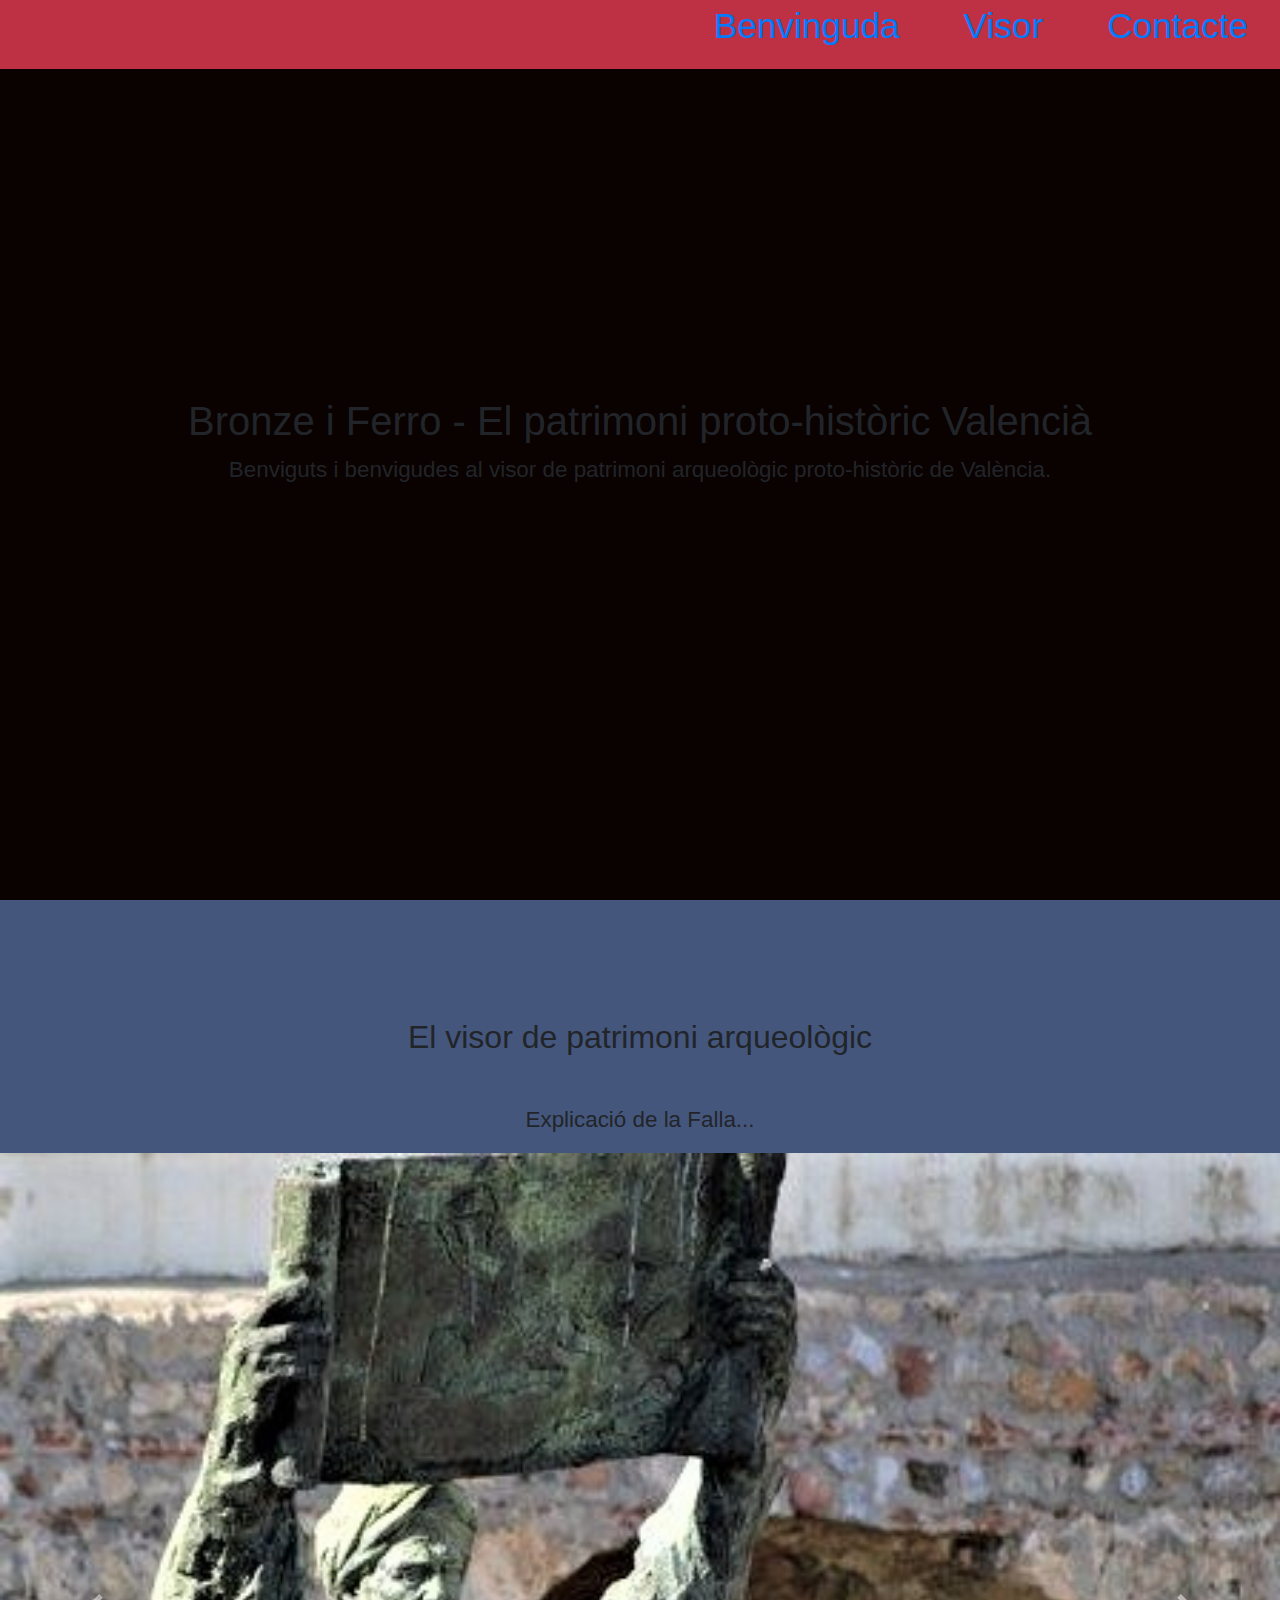
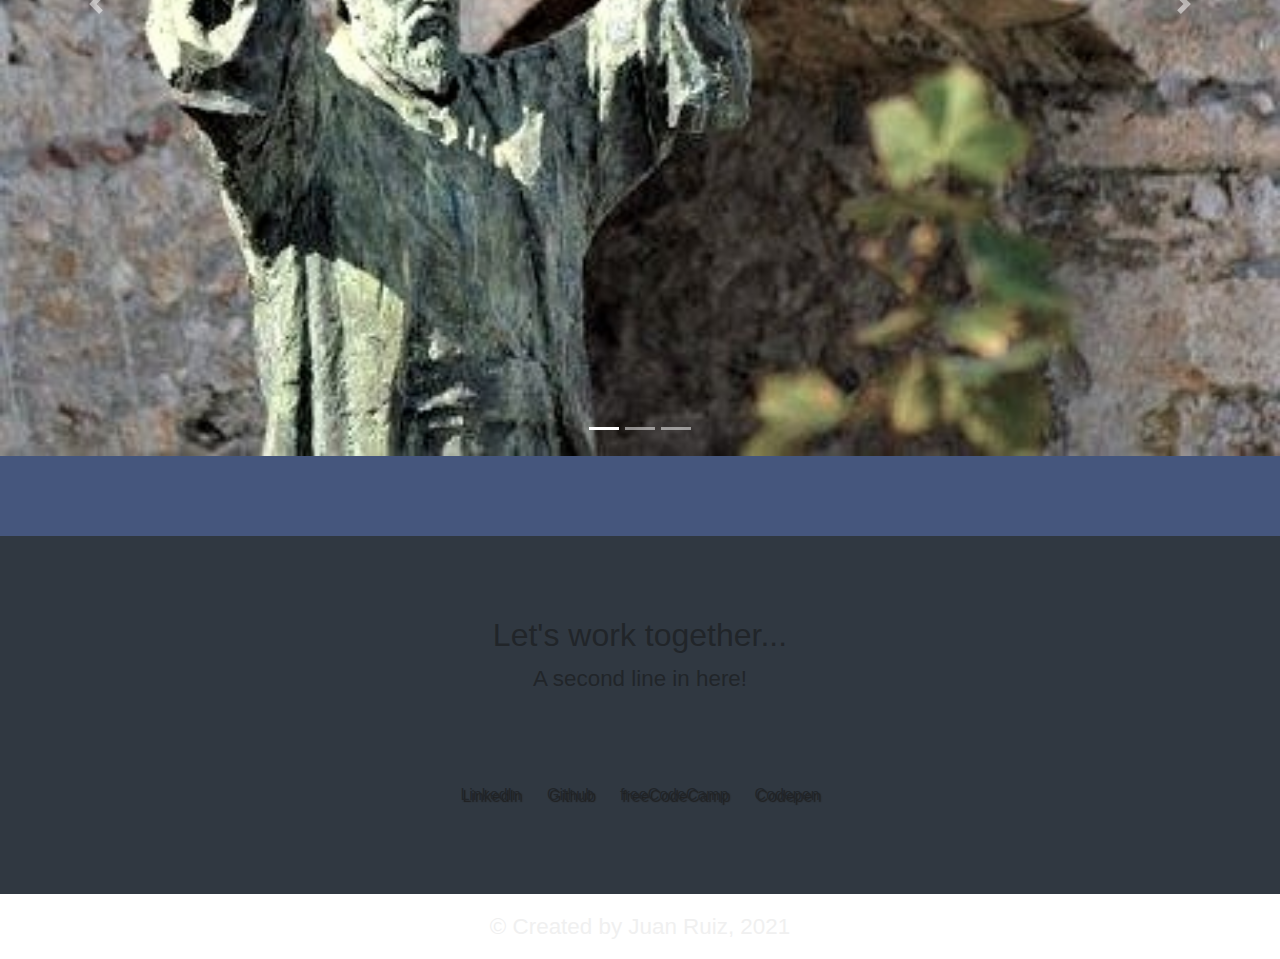
==== index.html @ 3df9a868 "Landing page 1st draft" ====
<!DOCTYPE html>
<html lang="en">

<head>
  <title>Patrimoni Valencià</title>
  <meta charset="UTF-8">
  <meta name="viewport" content="width=device-width, initial-scale=1">

  <link href="css/style.css" type="text/css" rel="stylesheet">
  <link href="https://fonts.googleapis.com/css?family=Open+Sans" rel="stylesheet" type="text/css">
  <link rel="stylesheet" href="https://cdn.jsdelivr.net/npm/bootstrap@4.6.1/dist/css/bootstrap.min.css">
  <script src="https://cdn.jsdelivr.net/npm/jquery@3.5.1/dist/jquery.slim.min.js"></script>
  <script src="https://cdn.jsdelivr.net/npm/popper.js@1.16.1/dist/umd/popper.min.js"></script>
  <script src="https://cdn.jsdelivr.net/npm/bootstrap@4.6.1/dist/js/bootstrap.bundle.min.js"></script>
  <script src="js/carousel.js"></script>
</head>

<body translate="no">
  <!-- 1ST THE NAV -->
  <nav id="navbar" class="nav">
    <ul class="nav-list">
      <li>
        <a href="#welcome-section">Benvinguda</a>
      </li>
      <li>
        <a href="#project">Visor</a>
      </li>
      <li>
        <a href="#contact">Contacte</a>
      </li>
    </ul>
  </nav>
  <!-- NAVBAR END -->

  <!-- 2nd - THE WELCOME SECTION -->
  <section id="welcome-section" class="welcome-section">
    <h1>Bronze i Ferro - El patrimoni proto-històric Valencià</h1>
    <p>Benviguts i benvigudes al visor de patrimoni arqueològic proto-històric de València.</p>
  </section>
  <!-- END WELCOME SECTION -->

  <!-- 2rd - THE PROJECTS' SECTION -->
  <section id="project" class="projects-section">
    <h2 class="projects-section-header">El visor de patrimoni arqueològic</h2>
    <p>Explicació de la Falla...</p>
    <div id="myCarousel" class="carousel slide">

        <!-- Indicators -->
        <ul class="carousel-indicators">
          <li class="item1 active"></li>
          <li class="item2"></li>
          <li class="item3"></li>
        </ul>

        <div class="carousel-inner">
            <div class="carousel-item active">
                <img src="img/al-idrisi_lite.jpg" alt="Edeta, Capital dels Edetans" width="1100" height="500">
            </div>
            <div class="carousel-item">
                <img src="img/leaflet-fountains.png" alt="leaflet" width="1100" height="500">
            </div>
            <div class="carousel-item">
                <img src="img/mapbox-cadastre_3D.png" alt="mapbox" width="1100" height="500">
            </div>
         </div>
            
            <!-- Left and right controls -->
            <a class="carousel-control-prev" href="#myCarousel">
            <span class="carousel-control-prev-icon"></span>
            </a>
            <a class="carousel-control-next" href="#myCarousel">
            <span class="carousel-control-next-icon"></span>
            </a>
        
    </div>
    <!--
    <a href="https://codepen.io/FreeCodeCamp/" class="btn btn-show-all" target="_blank">Show all<i
        class="fas fa-chevron-right"></i></a> 
      -->
  </section>

  <!-- 4TH - CONTACT SECTION-->
  <section id="contact" class="contact-section">
    <div class="contact-section-header">
      <h2>Let's work together...</h2>
      <p>A second line in here!</p>
    </div>
    <div class="contact-links">
      <a class="btn contact-details" href="https://www.linkedin.com/in/jruizgarcia-gis-webdeveloper" target="_blank"><i
          class="fab"></i>LinkedIn</a>
      <a class="btn contact-details" href="https://github.com/juanrugar" target="_blank">Github</a>
      <a class="btn contact-details" href="https://www.freecodecamp.org/janruygar" target="_blank">freeCodeCamp</a>
      <!-- <a class="btn contact-details" href="https://jonirgar.medium.com/" target="_blank">Medium</a> -->
      <a class="btn contact-details" href="https://codepen.io/janruygar74/" target="_blank">Codepen</a>
    </div>
  </section>
  <!-- 5th - footer -->
  <footer>
    <p></p>
    <p>&copy; Created by Juan Ruiz, 2021</p>
  </footer>
</body>

</html>
---- css/style.css ----
:root{
    --main-white: #f0f0f0;
    --main-red: #be3144;
    --main-blue: #45567d;
    --main-gray: #303841;
}

body{
    font-family: 'Poppins', sans-serif;
    background-color: var(--main-gray);
    font-weight: 400;
    line-height: 1.4;
    color: var(--main-white);
}

#navbar.nav {
    display: flex;
    justify-content: flex-end;
    position: fixed;
    top: 0;
    left: 0;
    width: 100%;
    background: var(--main-red);
    /*box-shadow: 0 2px 0 rgba(0,0,0,0.4);*/
    z-index:10;
}
ul {
    list-style: none;
}
.nav-list {
    display:flex;
    /*margin-right: 2em;*/
}

.nav.list a:hover {
    background: var(--main-blue);
}
.nav-list a {
    font-size: 2.2rem;
    padding: 2rem;
}
*, ::before, ::after {
    box-sizing: inherit;
}
a {
    text-decoration: none;
    color: var(--main-white);
}
.welcome-section {
    display: flex;
    flex-direction: column;
    justify-content: center;
    align-items: center;
   
    width: 100%;
    height:100vh;
    background-color: rgb(10, 1, 1);
}

h1 {
    font-size: 2rem;
}

h1, h2 {
    font-family: 'Raleway', sans-serif;
    font-weight: 700;
    text-align: center;
}

p {
    font-size: 1.4em;
    text-align: center;
}
.projects-section {
    padding: 5em 0 5em 0;
    text-align: center;
    background: var(--main-blue);
    width: 100%;
}
.projects-section-header {
    padding: 1.2em;
}

.carousel-inner img {
    width: 100%;
    height: 100%;
  }
/*.projects-grid {
    display: grid;
    grid-template-columns: repeat(auto-fit, minmax(320px, 1fr));
    grid-gap: 4rem;
    width: 100%;
    max-width: 1280px;
    margin: 0 auto;
    margin-bottom: 6rem;
}   */

.project {
    background: var(--main-gray);
    box-shadow: 1px 1px 2px rgb(0,0,0,0.5);
    border-radius: 2px;
}
.project-image {
    height: calc(100% -6.8rem);
    width: 100%;
    object-fit: cover;
}

img {
    display:block;
}
.project-title {
    font-size: 2rem;
    padding: 2rem 0.5rem;
}
.contact-section {
    display: flex;
    flex-direction: column;
    justify-content: center;
    align-items: center;
    text-align: center;
    width: 100%;
    height:80hv;
    padding: 5em 0 5em 0;
    background: var(--main-gray);
}
.contact-links {
    display:flex;
    justify-content: center;
    width:100%;
    max-width: 980px;
    margin-top: 4rem;
    flex-wrap: wrap;
}
.btn{
    display: inline-block;
    padding: 1rem 2rem;
    border-radius: 2px;
}
.contact-details {
    font-size: 2.4rem;
    text-shadow: 2px 2px 1px #1f1f1f;
}

footer {
    display: flex;
    justify-content: center;
    color: var(--main-white);
}
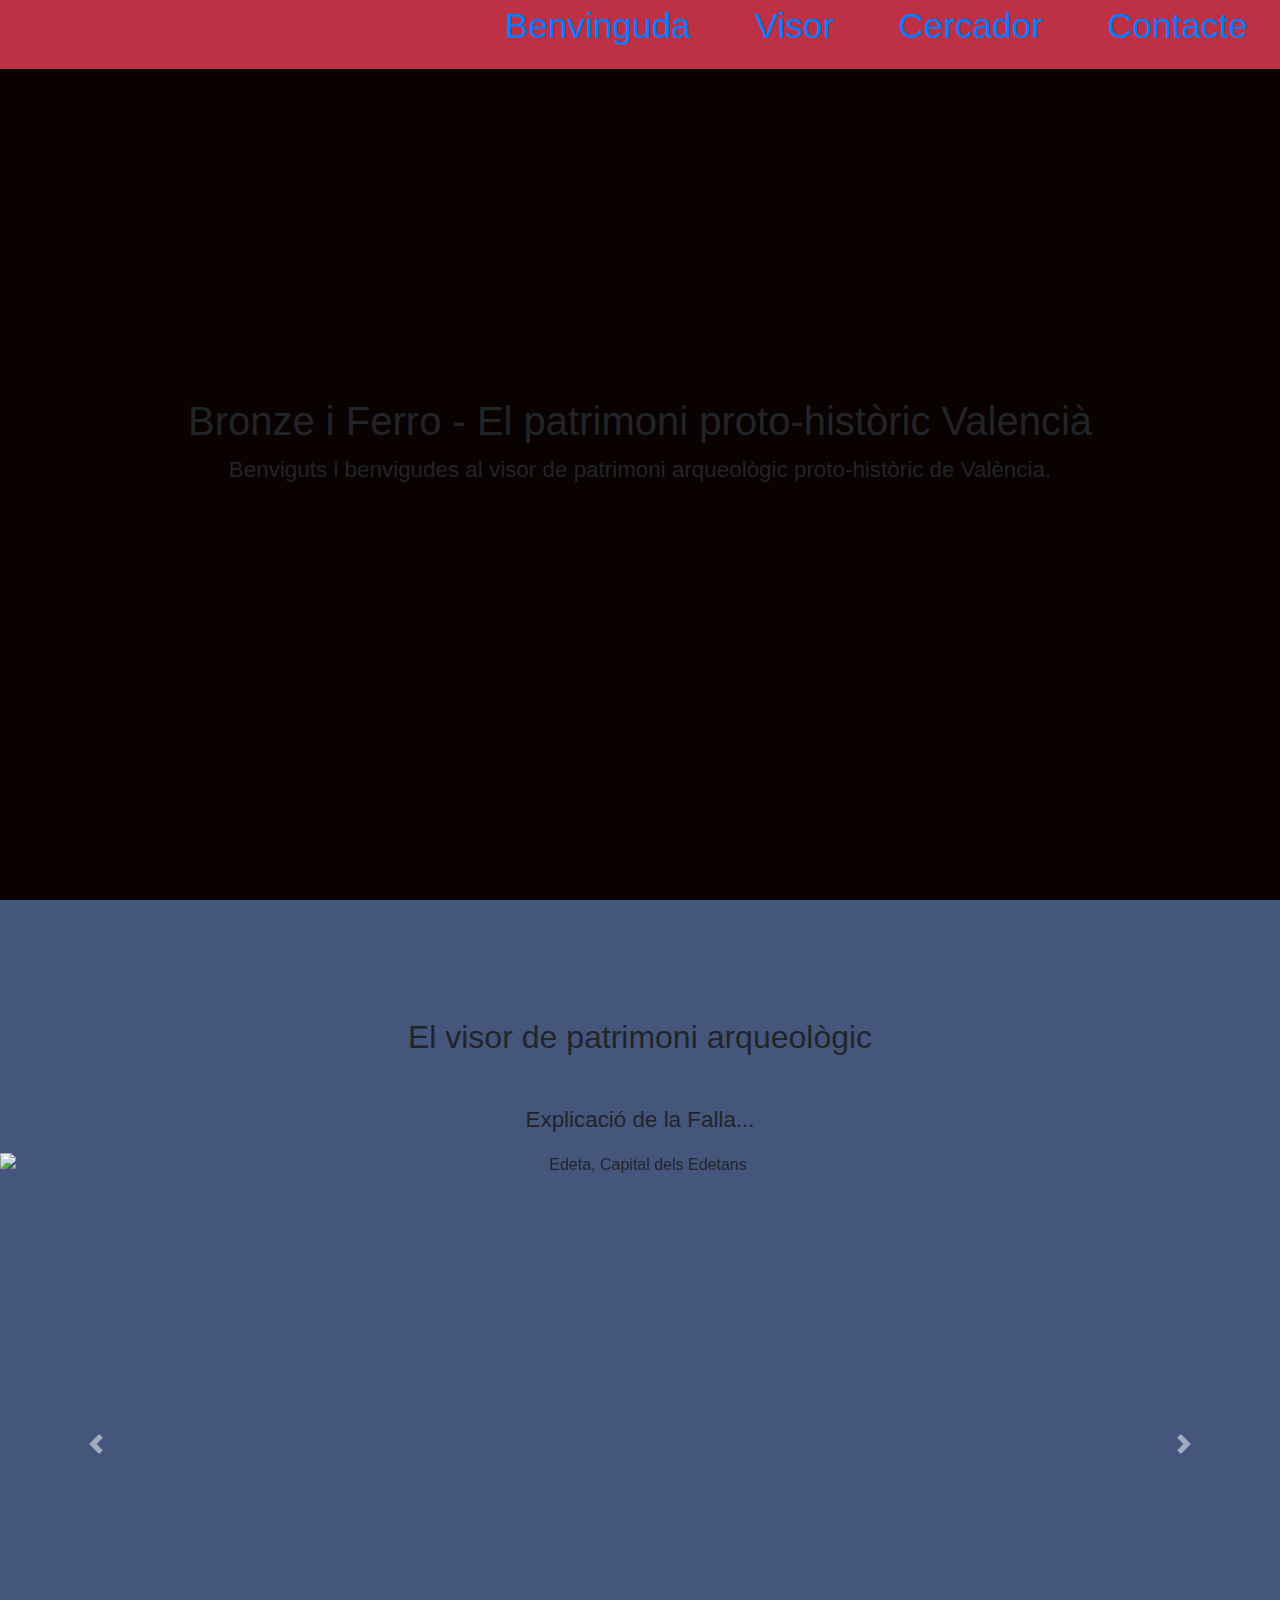
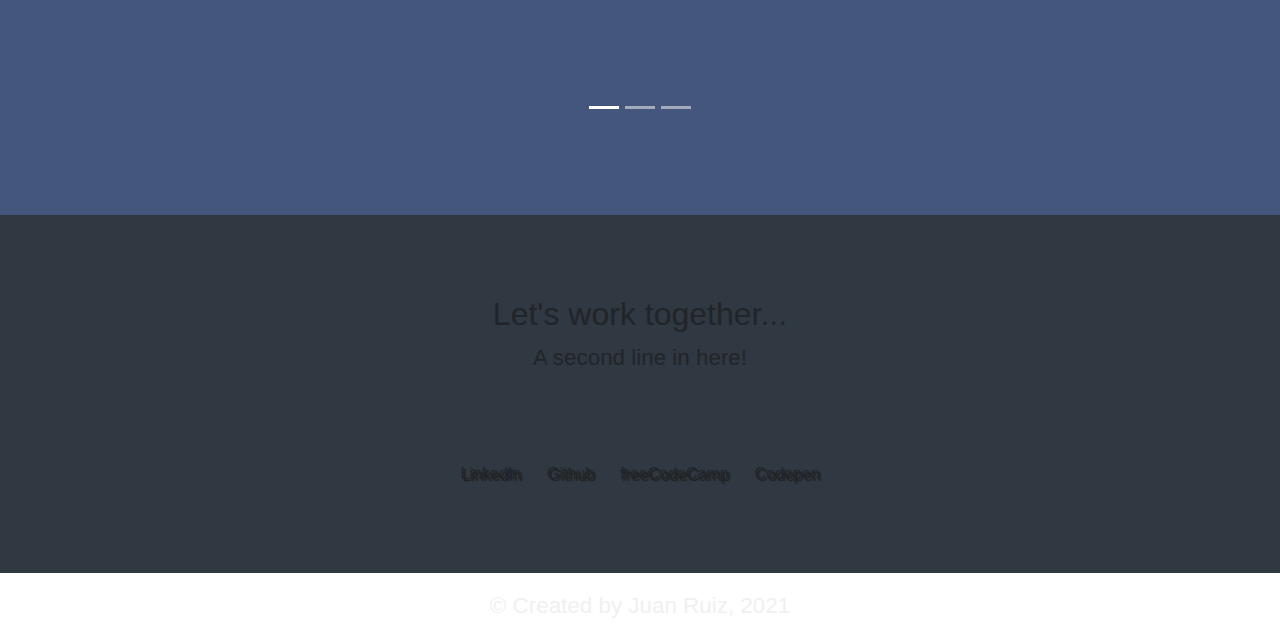
==== commit 29a1c350: "No carousel" ====
--- a/index.html
+++ b/index.html
@@ -24,6 +24,9 @@
       </li>
       <li>
         <a href="#project">Visor</a>
+      </li>
+      <li>
+        <a href="#search">Cercador</a>
       </li>
       <li>
         <a href="#contact">Contacte</a>
@@ -79,6 +82,10 @@
       -->
   </section>
 
+  <section id="search" class="search-section">
+    
+  </section>
+
   <!-- 4TH - CONTACT SECTION-->
   <section id="contact" class="contact-section">
     <div class="contact-section-header">
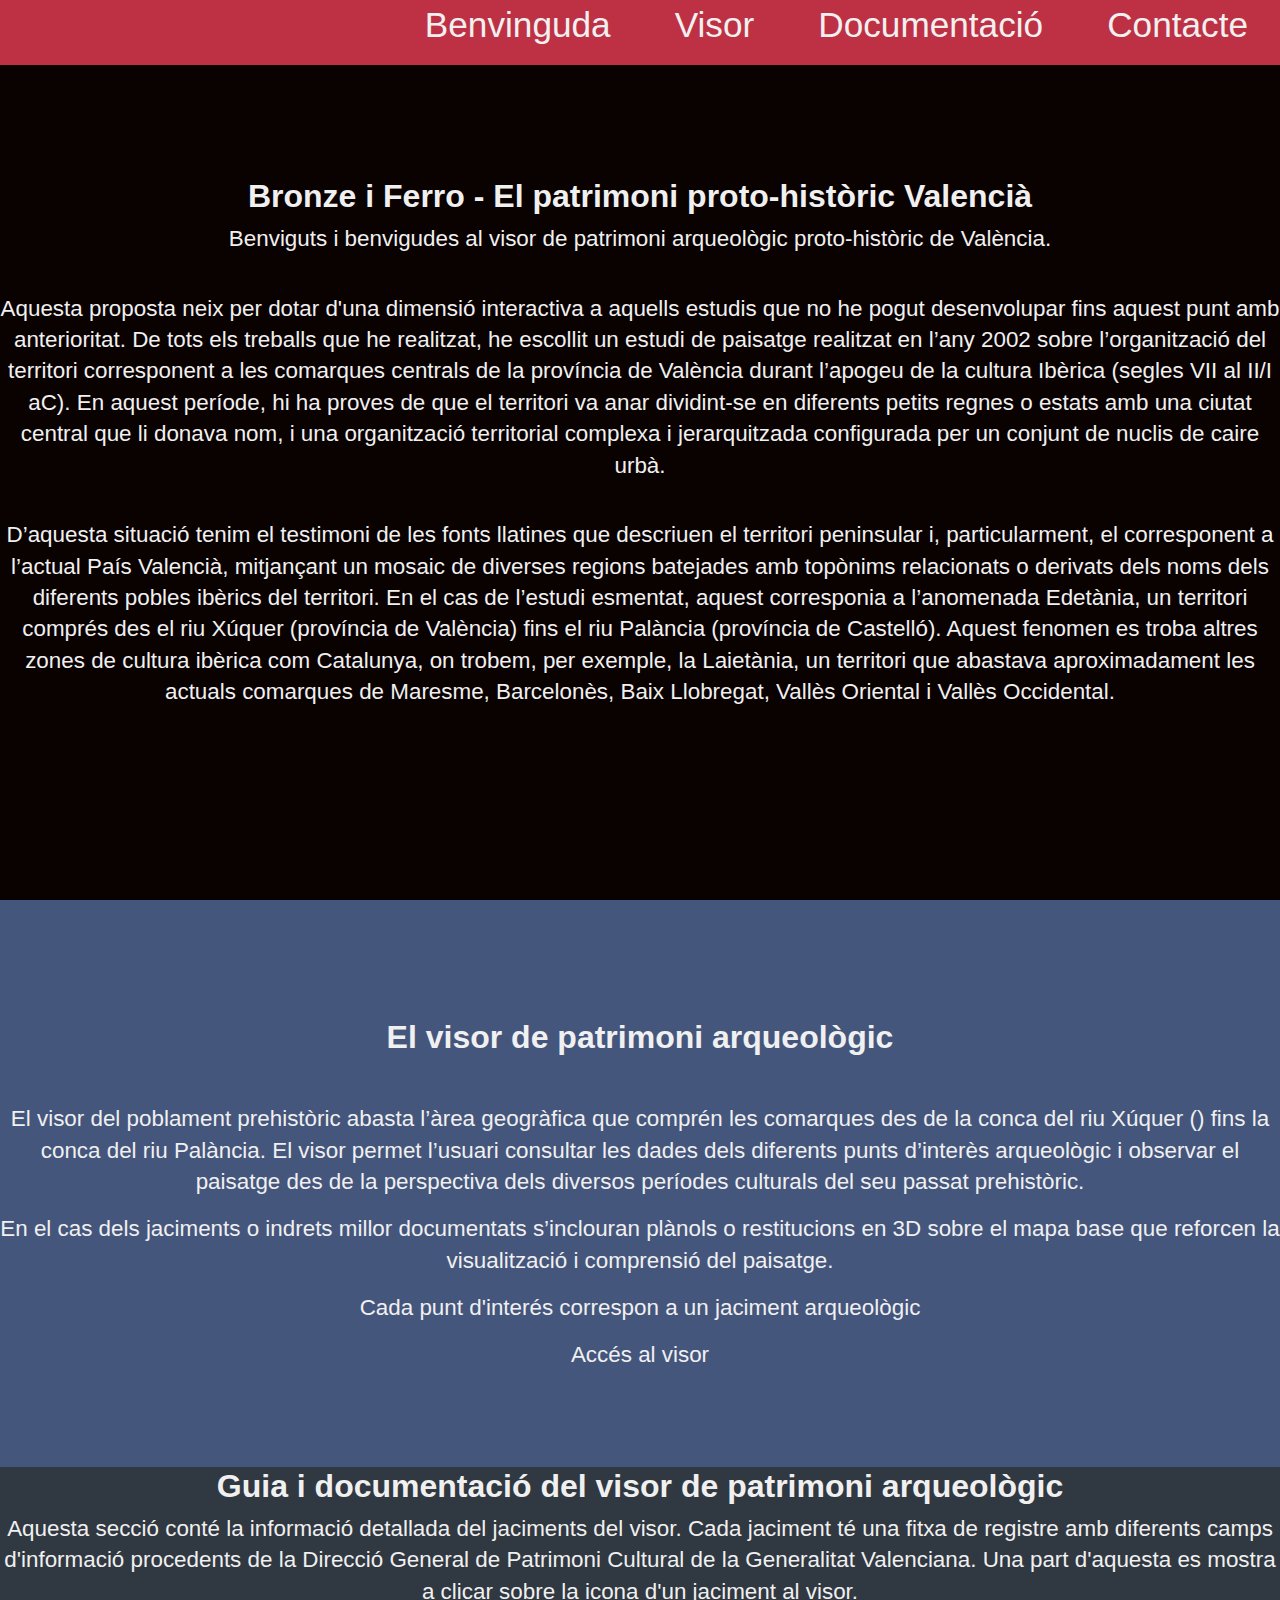
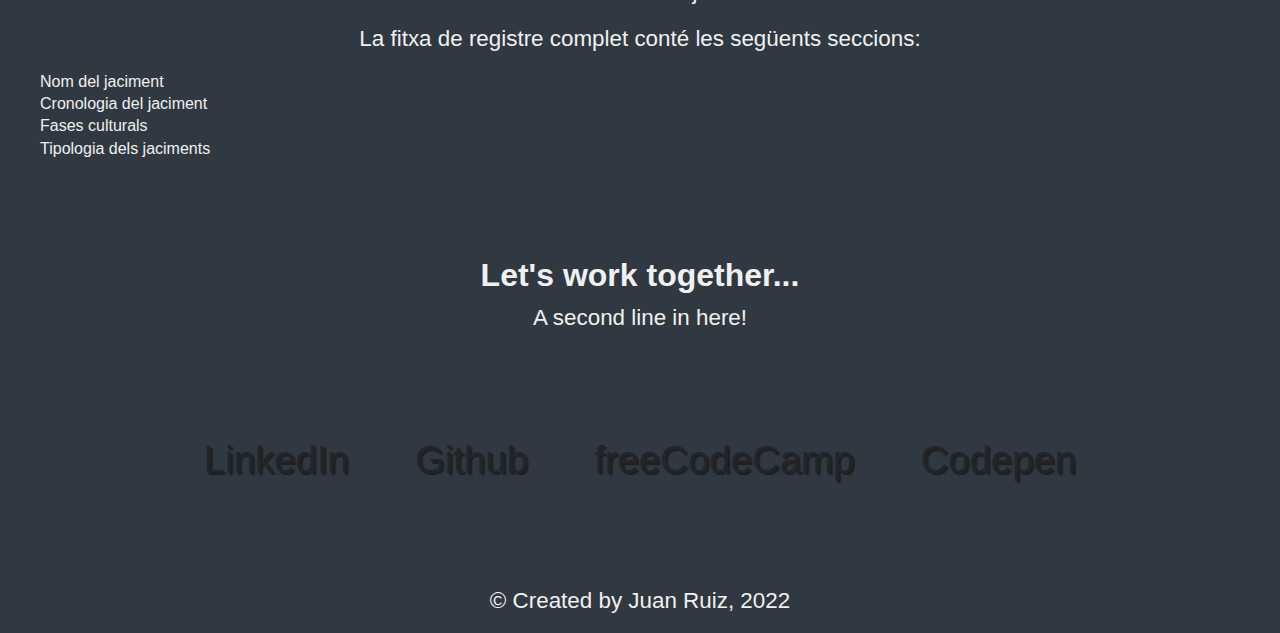
==== commit ece90d6a: "Landing page content drafting (incomplete)" ====
--- a/index.html
+++ b/index.html
@@ -4,15 +4,18 @@
 <head>
   <title>Patrimoni Valencià</title>
   <meta charset="UTF-8">
-  <meta name="viewport" content="width=device-width, initial-scale=1">
-
-  <link href="css/style.css" type="text/css" rel="stylesheet">
+  <meta name="viewport" content="width=device-width, initial-scale=1.0">
+  <meta name="author" content="autor"/>
+  <meta name="description" content="descripción página">
+  <meta name="robots" content="index,follow">
+    
+  
   <link href="https://fonts.googleapis.com/css?family=Open+Sans" rel="stylesheet" type="text/css">
   <link rel="stylesheet" href="https://cdn.jsdelivr.net/npm/bootstrap@4.6.1/dist/css/bootstrap.min.css">
   <script src="https://cdn.jsdelivr.net/npm/jquery@3.5.1/dist/jquery.slim.min.js"></script>
   <script src="https://cdn.jsdelivr.net/npm/popper.js@1.16.1/dist/umd/popper.min.js"></script>
   <script src="https://cdn.jsdelivr.net/npm/bootstrap@4.6.1/dist/js/bootstrap.bundle.min.js"></script>
-  <script src="js/carousel.js"></script>
+  <link href="css/style.css" type="text/css" rel="stylesheet">
 </head>
 
 <body translate="no">
@@ -26,7 +29,7 @@
         <a href="#project">Visor</a>
       </li>
       <li>
-        <a href="#search">Cercador</a>
+        <a href="#documents">Documentació</a>
       </li>
       <li>
         <a href="#contact">Contacte</a>
@@ -38,53 +41,41 @@
   <!-- 2nd - THE WELCOME SECTION -->
   <section id="welcome-section" class="welcome-section">
     <h1>Bronze i Ferro - El patrimoni proto-històric Valencià</h1>
-    <p>Benviguts i benvigudes al visor de patrimoni arqueològic proto-històric de València.</p>
+    <p>Benviguts i benvigudes al visor de patrimoni arqueològic proto-històric de València.</p><br>
+    <p>Aquesta proposta neix per dotar d'una dimensió interactiva a aquells estudis que no he pogut desenvolupar fins aquest punt amb anterioritat. De tots els treballs que he realitzat, he escollit un estudi de paisatge realitzat en l’any 2002 sobre l’organització del territori corresponent a les comarques centrals de la província de València durant l’apogeu de la cultura Ibèrica (segles VII al II/I aC). En aquest període, hi ha proves de que el territori va anar dividint-se en diferents petits regnes o estats amb una ciutat central que li donava nom, i una organització territorial complexa i jerarquitzada configurada per un conjunt de nuclis de caire urbà.</p>
+    <br>
+    <p>D’aquesta situació tenim el testimoni de les fonts llatines que descriuen el territori peninsular i, particularment, el corresponent a l’actual País Valencià, mitjançant un mosaic de diverses regions batejades amb topònims relacionats o derivats dels noms dels diferents pobles ibèrics del territori. En el cas de l’estudi esmentat, aquest corresponia a l’anomenada Edetània, un territori comprés des el riu Xúquer (província de València) fins el riu Palància (província de Castelló). Aquest fenomen es troba altres zones de cultura ibèrica com Catalunya, on trobem, per exemple, la Laietània, un territori que abastava aproximadament les actuals comarques de Maresme, Barcelonès, Baix Llobregat, Vallès Oriental i Vallès Occidental.</p>
+      
   </section>
   <!-- END WELCOME SECTION -->
 
-  <!-- 2rd - THE PROJECTS' SECTION -->
+  <!-- 2rd - THE VISOR' SECTION -->
   <section id="project" class="projects-section">
     <h2 class="projects-section-header">El visor de patrimoni arqueològic</h2>
-    <p>Explicació de la Falla...</p>
-    <div id="myCarousel" class="carousel slide">
-
-        <!-- Indicators -->
-        <ul class="carousel-indicators">
-          <li class="item1 active"></li>
-          <li class="item2"></li>
-          <li class="item3"></li>
-        </ul>
-
-        <div class="carousel-inner">
-            <div class="carousel-item active">
-                <img src="img/al-idrisi_lite.jpg" alt="Edeta, Capital dels Edetans" width="1100" height="500">
-            </div>
-            <div class="carousel-item">
-                <img src="img/leaflet-fountains.png" alt="leaflet" width="1100" height="500">
-            </div>
-            <div class="carousel-item">
-                <img src="img/mapbox-cadastre_3D.png" alt="mapbox" width="1100" height="500">
-            </div>
-         </div>
-            
-            <!-- Left and right controls -->
-            <a class="carousel-control-prev" href="#myCarousel">
-            <span class="carousel-control-prev-icon"></span>
-            </a>
-            <a class="carousel-control-next" href="#myCarousel">
-            <span class="carousel-control-next-icon"></span>
-            </a>
-        
-    </div>
-    <!--
-    <a href="https://codepen.io/FreeCodeCamp/" class="btn btn-show-all" target="_blank">Show all<i
-        class="fas fa-chevron-right"></i></a> 
-      -->
+    <p>El visor del poblament prehistòric abasta l’àrea geogràfica que comprén les comarques des de la conca del riu Xúquer () fins la conca del riu Palància. El visor permet l’usuari consultar les dades dels diferents punts d’interès arqueològic i observar el paisatge des de la perspectiva dels diversos períodes culturals del seu passat prehistòric.</p> 
+    <p>En el cas dels jaciments o indrets millor documentats s’inclouran plànols o restitucions en 3D sobre el mapa base que reforcen la visualització i comprensió del paisatge. </p>
+      <p>Cada punt d'interés correspon a un jaciment arqueològic</p>
+    <p><a href="leaflet-map.html">Accés al visor</a></p>
   </section>
 
-  <section id="search" class="search-section">
+    <!-- END VISOR SECTION -->
     
+     <!-- 3RD - DOCUMENTATION SECTION -->
+  <section id="documents" class="documents-section">
+     <h2 class="documents-section-header">Guia i documentació del visor de patrimoni arqueològic</h2>
+        <p>Aquesta secció conté la informació detallada del jaciments del visor. Cada jaciment té una fitxa de registre amb diferents camps d'informació procedents de la Direcció General de Patrimoni Cultural de la Generalitat Valenciana. Una part d'aquesta es mostra a clicar sobre la icona d'un jaciment al visor.</p>
+        <p>La fitxa de registre complet conté les següents seccions: </p>
+            <ul> 
+                <li>Nom del jaciment</li>
+                <li>Cronologia del jaciment</li>
+                <li>Fases culturals</li>
+                <li>Tipologia dels jaciments</li>
+                <li></li>
+            </ul>
+        
   </section>
+    
+    <!-- END DOCUMENTATION SECTION -->
 
   <!-- 4TH - CONTACT SECTION-->
   <section id="contact" class="contact-section">
@@ -104,7 +95,7 @@
   <!-- 5th - footer -->
   <footer>
     <p></p>
-    <p>&copy; Created by Juan Ruiz, 2021</p>
+    <p>&copy; Created by Juan Ruiz, 2022</p>
   </footer>
 </body>
 
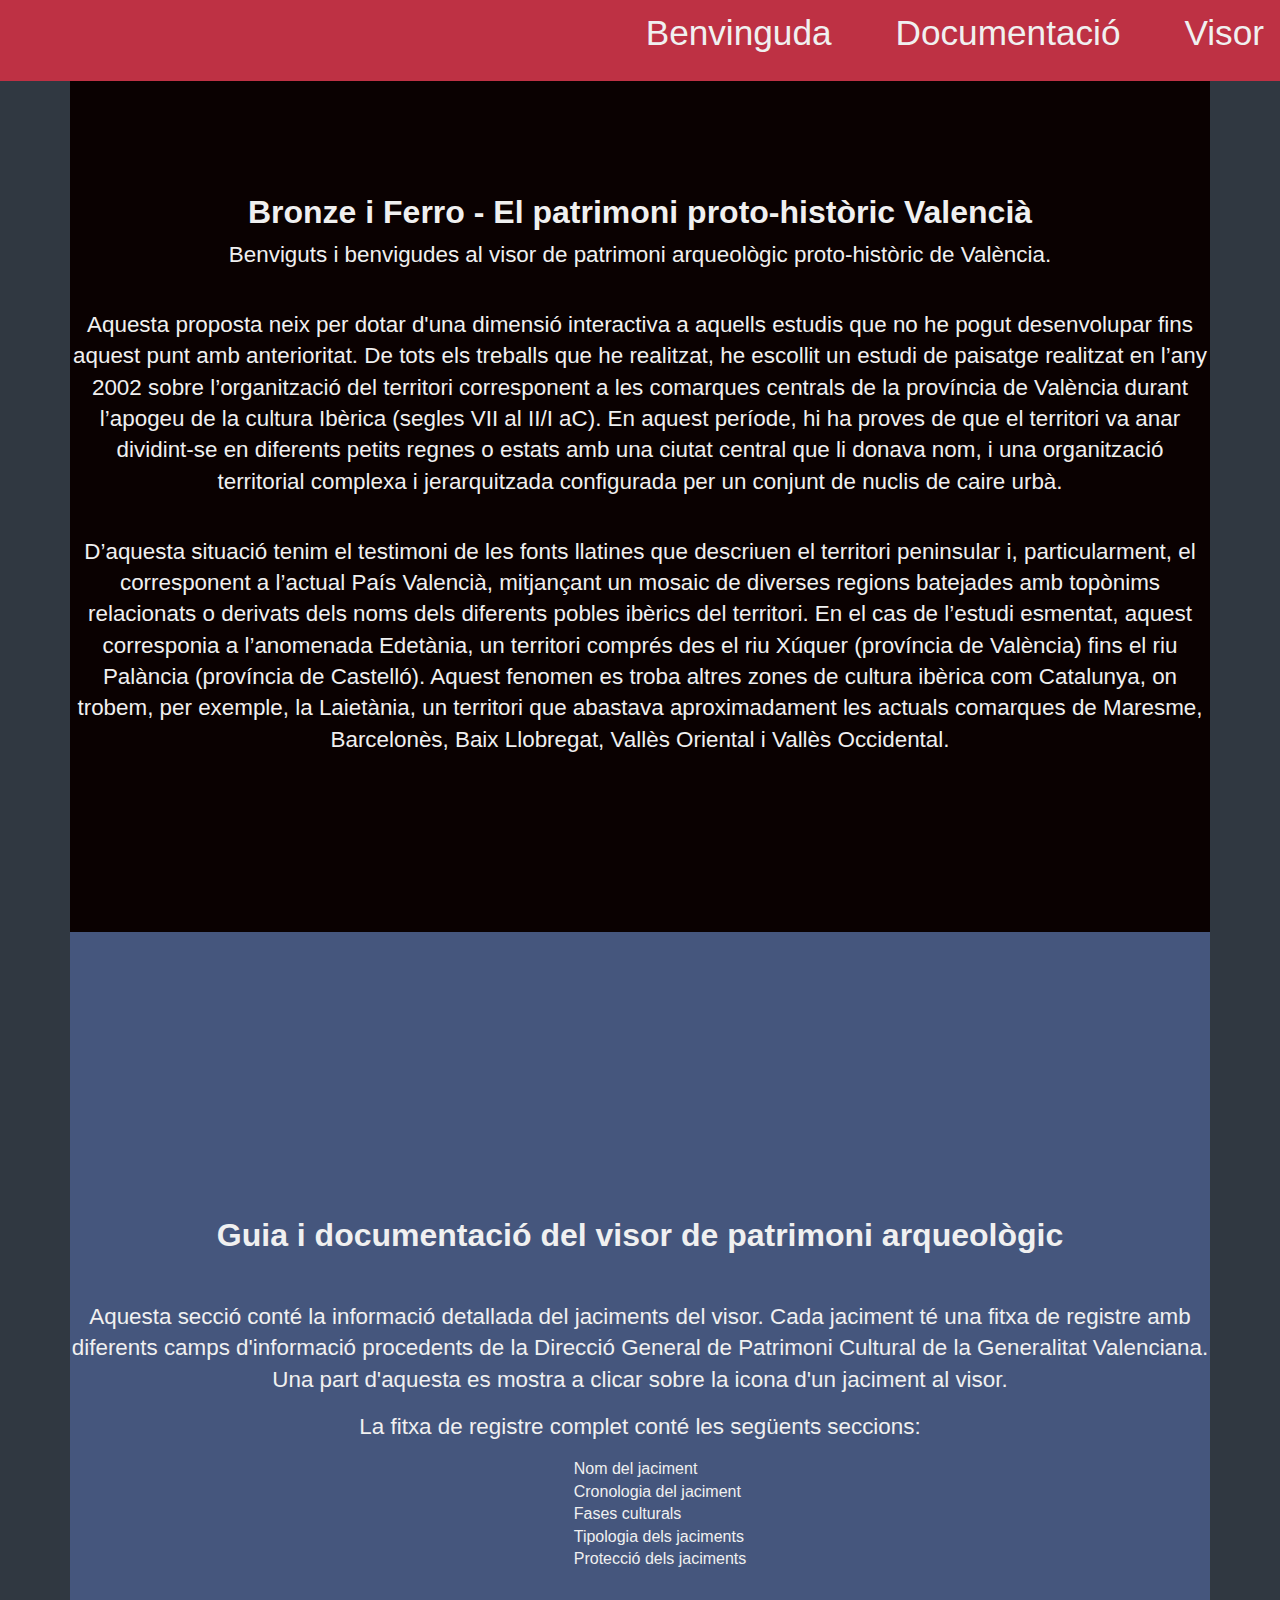
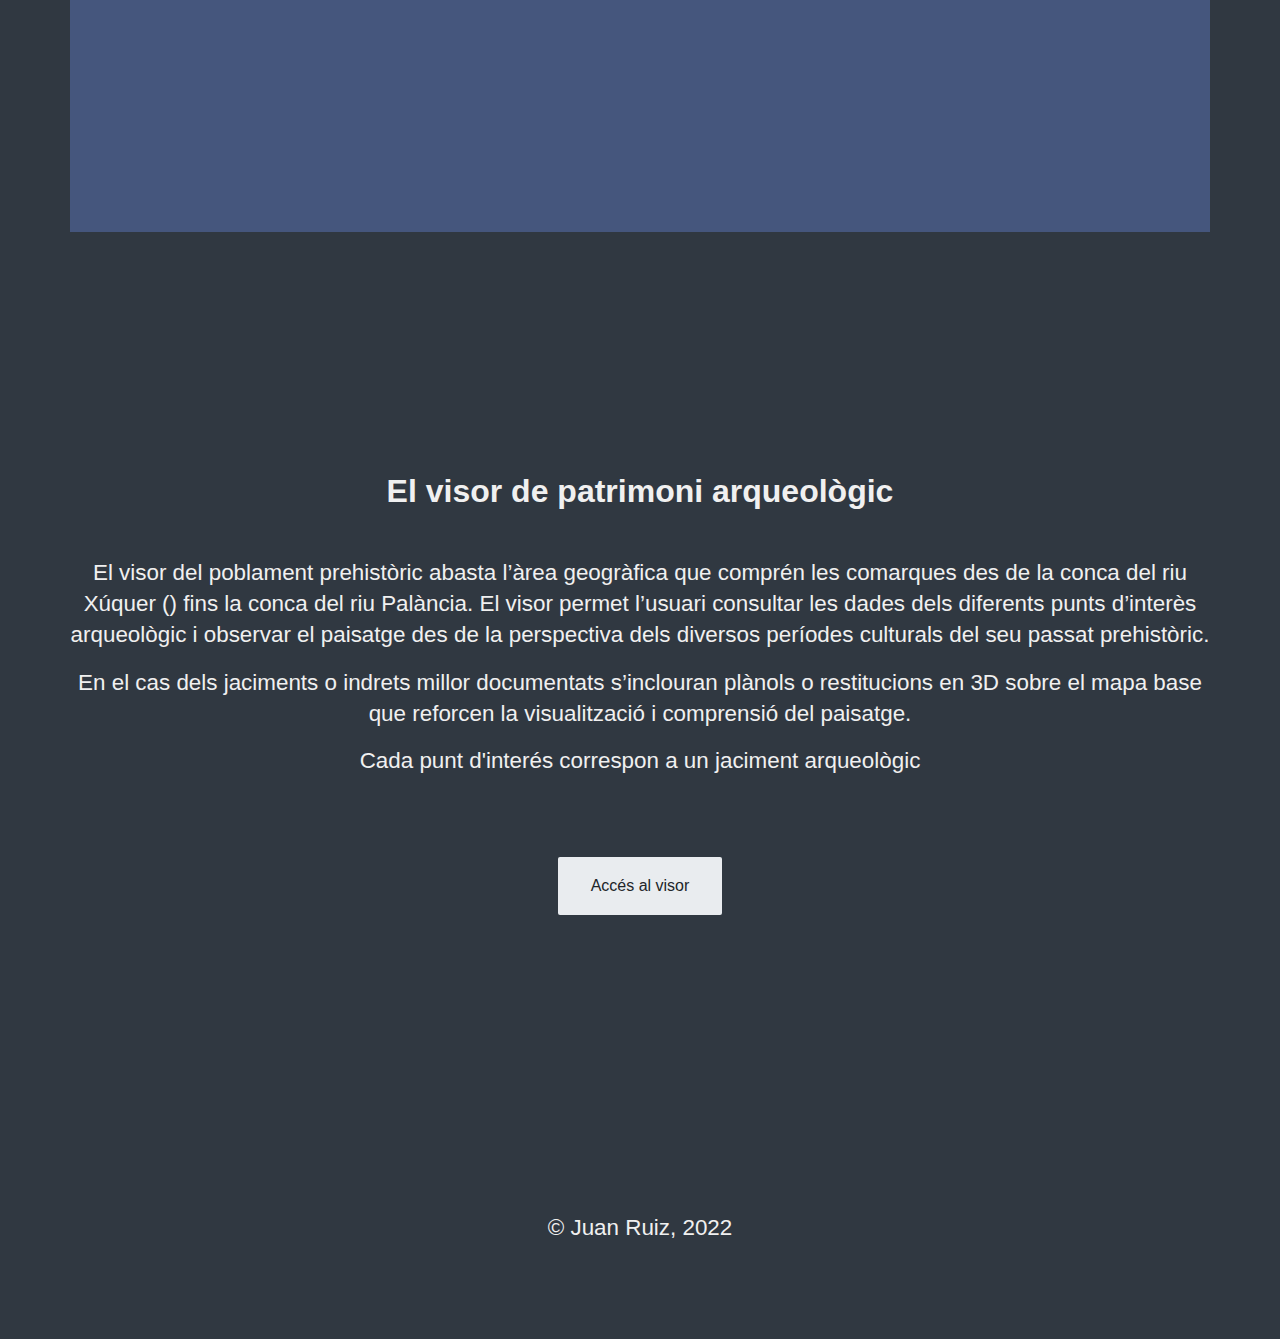
==== commit e401506e: "Bootstrap style applied; CSS to unify" ====
--- a/index.html
+++ b/index.html
@@ -8,32 +8,37 @@
   <meta name="author" content="autor"/>
   <meta name="description" content="descripción página">
   <meta name="robots" content="index,follow">
-    
-  
+      
   <link href="https://fonts.googleapis.com/css?family=Open+Sans" rel="stylesheet" type="text/css">
   <link rel="stylesheet" href="https://cdn.jsdelivr.net/npm/bootstrap@4.6.1/dist/css/bootstrap.min.css">
+    
   <script src="https://cdn.jsdelivr.net/npm/jquery@3.5.1/dist/jquery.slim.min.js"></script>
   <script src="https://cdn.jsdelivr.net/npm/popper.js@1.16.1/dist/umd/popper.min.js"></script>
   <script src="https://cdn.jsdelivr.net/npm/bootstrap@4.6.1/dist/js/bootstrap.bundle.min.js"></script>
+    
   <link href="css/style.css" type="text/css" rel="stylesheet">
 </head>
 
 <body translate="no">
+    
+<div class="container">
+    
   <!-- 1ST THE NAV -->
-  <nav id="navbar" class="nav">
+  <nav id="navbar" class="navbar nav">
+      
     <ul class="nav-list">
       <li>
         <a href="#welcome-section">Benvinguda</a>
       </li>
       <li>
-        <a href="#project">Visor</a>
+          <a href="#documents">Documentació</a>
       </li>
       <li>
-        <a href="#documents">Documentació</a>
+        <a href="#visor">Visor</a>
       </li>
-      <li>
+      <!-- <li>
         <a href="#contact">Contacte</a>
-      </li>
+      </li> -->
     </ul>
   </nav>
   <!-- NAVBAR END -->
@@ -46,38 +51,43 @@
     <br>
     <p>D’aquesta situació tenim el testimoni de les fonts llatines que descriuen el territori peninsular i, particularment, el corresponent a l’actual País Valencià, mitjançant un mosaic de diverses regions batejades amb topònims relacionats o derivats dels noms dels diferents pobles ibèrics del territori. En el cas de l’estudi esmentat, aquest corresponia a l’anomenada Edetània, un territori comprés des el riu Xúquer (província de València) fins el riu Palància (província de Castelló). Aquest fenomen es troba altres zones de cultura ibèrica com Catalunya, on trobem, per exemple, la Laietània, un territori que abastava aproximadament les actuals comarques de Maresme, Barcelonès, Baix Llobregat, Vallès Oriental i Vallès Occidental.</p>
       
-  </section>
+      </section>
+    
   <!-- END WELCOME SECTION -->
+    
+    <!-- 2ND - DOCUMENTATION SECTION -->
+    
+      <section id="documents" class="documents-section">
+         <h2 class="documents-section-header">Guia i documentació del visor de patrimoni arqueològic</h2>
+            <p>Aquesta secció conté la informació detallada del jaciments del visor. Cada jaciment té una fitxa de registre amb diferents camps d'informació procedents de la Direcció General de Patrimoni Cultural de la Generalitat Valenciana. Una part d'aquesta es mostra a clicar sobre la icona d'un jaciment al visor.</p>
+            <p>La fitxa de registre complet conté les següents seccions: </p>
+                <ul> 
+                    <li>Nom del jaciment</li>
+                    <li>Cronologia del jaciment</li>
+                    <li>Fases culturals</li>
+                    <li>Tipologia dels jaciments</li>
+                    <li>Protecció dels jaciments</li>
+                </ul>
 
-  <!-- 2rd - THE VISOR' SECTION -->
-  <section id="project" class="projects-section">
-    <h2 class="projects-section-header">El visor de patrimoni arqueològic</h2>
+      </section>
+    
+    <!-- END DOCUMENTATION SECTION -->
+    
+<!-- 3RD - THE VISOR' SECTION -->
+    
+  <section id="visor" class="visor-section">
+    <h2 class="visor-section-header">El visor de patrimoni arqueològic</h2>
     <p>El visor del poblament prehistòric abasta l’àrea geogràfica que comprén les comarques des de la conca del riu Xúquer () fins la conca del riu Palància. El visor permet l’usuari consultar les dades dels diferents punts d’interès arqueològic i observar el paisatge des de la perspectiva dels diversos períodes culturals del seu passat prehistòric.</p> 
     <p>En el cas dels jaciments o indrets millor documentats s’inclouran plànols o restitucions en 3D sobre el mapa base que reforcen la visualització i comprensió del paisatge. </p>
       <p>Cada punt d'interés correspon a un jaciment arqueològic</p>
-    <p><a href="leaflet-map.html">Accés al visor</a></p>
+    <div class="contact-links">
+        <a class="btn breadcrumb" href="leaflet-map.html">Accés al visor</a>
+    </div> 
   </section>
+</div>
+    <!-- END VISOR SECTION -->
 
-    <!-- END VISOR SECTION -->
-    
-     <!-- 3RD - DOCUMENTATION SECTION -->
-  <section id="documents" class="documents-section">
-     <h2 class="documents-section-header">Guia i documentació del visor de patrimoni arqueològic</h2>
-        <p>Aquesta secció conté la informació detallada del jaciments del visor. Cada jaciment té una fitxa de registre amb diferents camps d'informació procedents de la Direcció General de Patrimoni Cultural de la Generalitat Valenciana. Una part d'aquesta es mostra a clicar sobre la icona d'un jaciment al visor.</p>
-        <p>La fitxa de registre complet conté les següents seccions: </p>
-            <ul> 
-                <li>Nom del jaciment</li>
-                <li>Cronologia del jaciment</li>
-                <li>Fases culturals</li>
-                <li>Tipologia dels jaciments</li>
-                <li></li>
-            </ul>
-        
-  </section>
-    
-    <!-- END DOCUMENTATION SECTION -->
-
-  <!-- 4TH - CONTACT SECTION-->
+    <!-- 4TH - CONTACT SECTION 
   <section id="contact" class="contact-section">
     <div class="contact-section-header">
       <h2>Let's work together...</h2>
@@ -88,14 +98,17 @@
           class="fab"></i>LinkedIn</a>
       <a class="btn contact-details" href="https://github.com/juanrugar" target="_blank">Github</a>
       <a class="btn contact-details" href="https://www.freecodecamp.org/janruygar" target="_blank">freeCodeCamp</a>
-      <!-- <a class="btn contact-details" href="https://jonirgar.medium.com/" target="_blank">Medium</a> -->
+      
       <a class="btn contact-details" href="https://codepen.io/janruygar74/" target="_blank">Codepen</a>
     </div>
   </section>
+    
+    END CONTACT SECTION -->    
+
   <!-- 5th - footer -->
   <footer>
     <p></p>
-    <p>&copy; Created by Juan Ruiz, 2022</p>
+    <p>&copy; Juan Ruiz, 2022</p>
   </footer>
 </body>
 
--- a/css/style.css
+++ b/css/style.css
@@ -33,7 +33,7 @@
 }
 
 .nav.list a:hover {
-    background: var(--main-blue);
+    background: var(--main-gray);
 }
 .nav-list a {
     font-size: 2.2rem;
@@ -47,11 +47,11 @@
     color: var(--main-white);
 }
 .welcome-section {
+    padding-top: 2rem;
     display: flex;
     flex-direction: column;
     justify-content: center;
     align-items: center;
-   
     width: 100%;
     height:100vh;
     background-color: rgb(10, 1, 1);
@@ -71,31 +71,52 @@
     font-size: 1.4em;
     text-align: center;
 }
-.projects-section {
-    padding: 5em 0 5em 0;
-    text-align: center;
-    background: var(--main-blue);
+
+.documents-section {
+    display: flex;
+    flex-direction: column;
+    justify-content: center;
+    align-items: center;
     width: 100%;
+    height:100vh;
+    background-color: var(--main-blue);
 }
-.projects-section-header {
+
+.documents-section-header {
+    padding: 1.2em;
+}
+.contact-links {
+    display:flex;
+    justify-content: center;
+    width:100%;
+    max-width: 980px;
+    margin-top: 4rem;
+    flex-wrap: wrap;
+}
+
+.contact-details {
+    font-size: 2.4rem;
+    text-shadow: 2px 2px 1px #1f1f1f;
+}
+.btn{
+    display: inline-block;
+    padding: 1rem 2rem;
+    border-radius: 2px;
+}
+.visor-section {
+    display: flex;
+    flex-direction: column;
+    justify-content: center;
+    align-items: center;
+    width: 100%;
+    height:100vh;
+    background-color: var(--main-gray);
+}
+.visor-section-header {
     padding: 1.2em;
 }
 
-.carousel-inner img {
-    width: 100%;
-    height: 100%;
-  }
-/*.projects-grid {
-    display: grid;
-    grid-template-columns: repeat(auto-fit, minmax(320px, 1fr));
-    grid-gap: 4rem;
-    width: 100%;
-    max-width: 1280px;
-    margin: 0 auto;
-    margin-bottom: 6rem;
-}   */
-
-.project {
+.visor {
     background: var(--main-gray);
     box-shadow: 1px 1px 2px rgb(0,0,0,0.5);
     border-radius: 2px;
@@ -109,41 +130,13 @@
 img {
     display:block;
 }
-.project-title {
+.visor-title {
     font-size: 2rem;
     padding: 2rem 0.5rem;
 }
-.contact-section {
-    display: flex;
-    flex-direction: column;
-    justify-content: center;
-    align-items: center;
-    text-align: center;
-    width: 100%;
-    height:80hv;
-    padding: 5em 0 5em 0;
-    background: var(--main-gray);
-}
-.contact-links {
-    display:flex;
-    justify-content: center;
-    width:100%;
-    max-width: 980px;
-    margin-top: 4rem;
-    flex-wrap: wrap;
-}
-.btn{
-    display: inline-block;
-    padding: 1rem 2rem;
-    border-radius: 2px;
-}
-.contact-details {
-    font-size: 2.4rem;
-    text-shadow: 2px 2px 1px #1f1f1f;
-}
-
 footer {
     display: flex;
     justify-content: center;
     color: var(--main-white);
+    padding: 5em 0 5em 0;
 }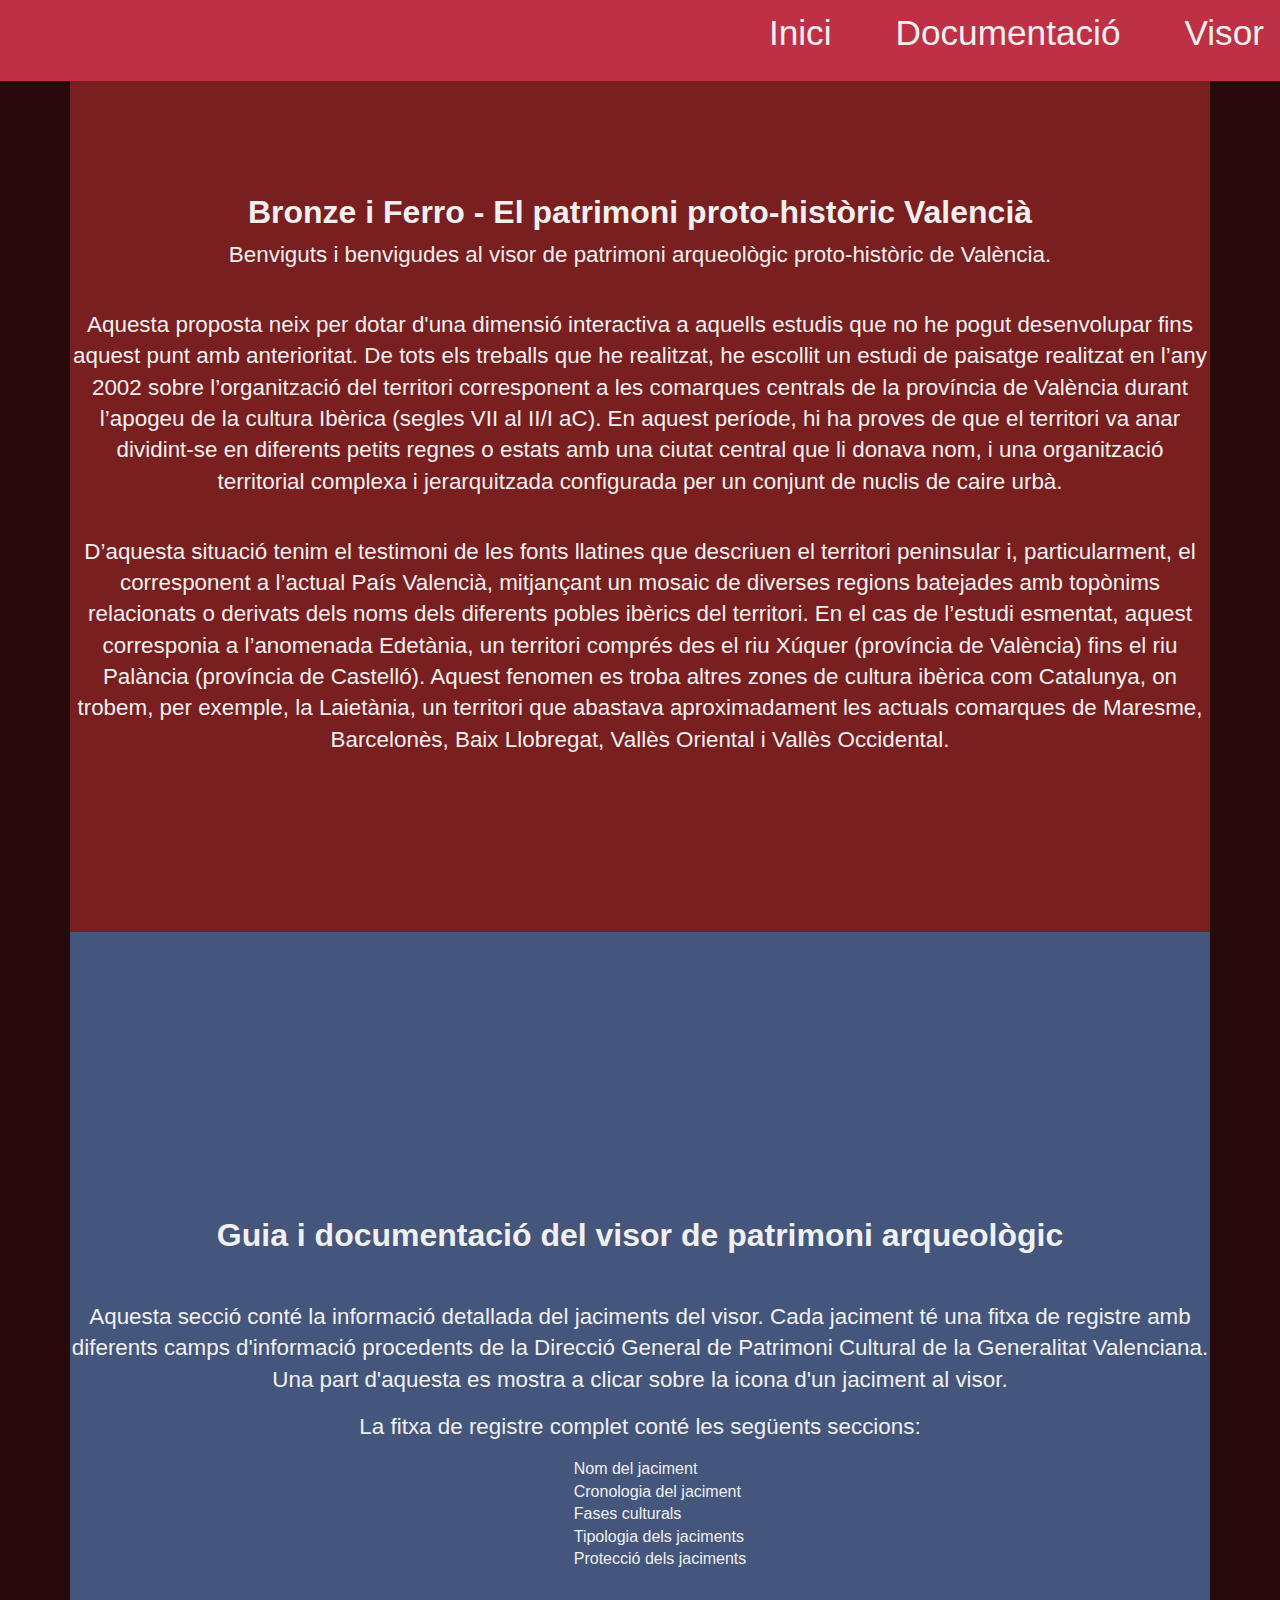
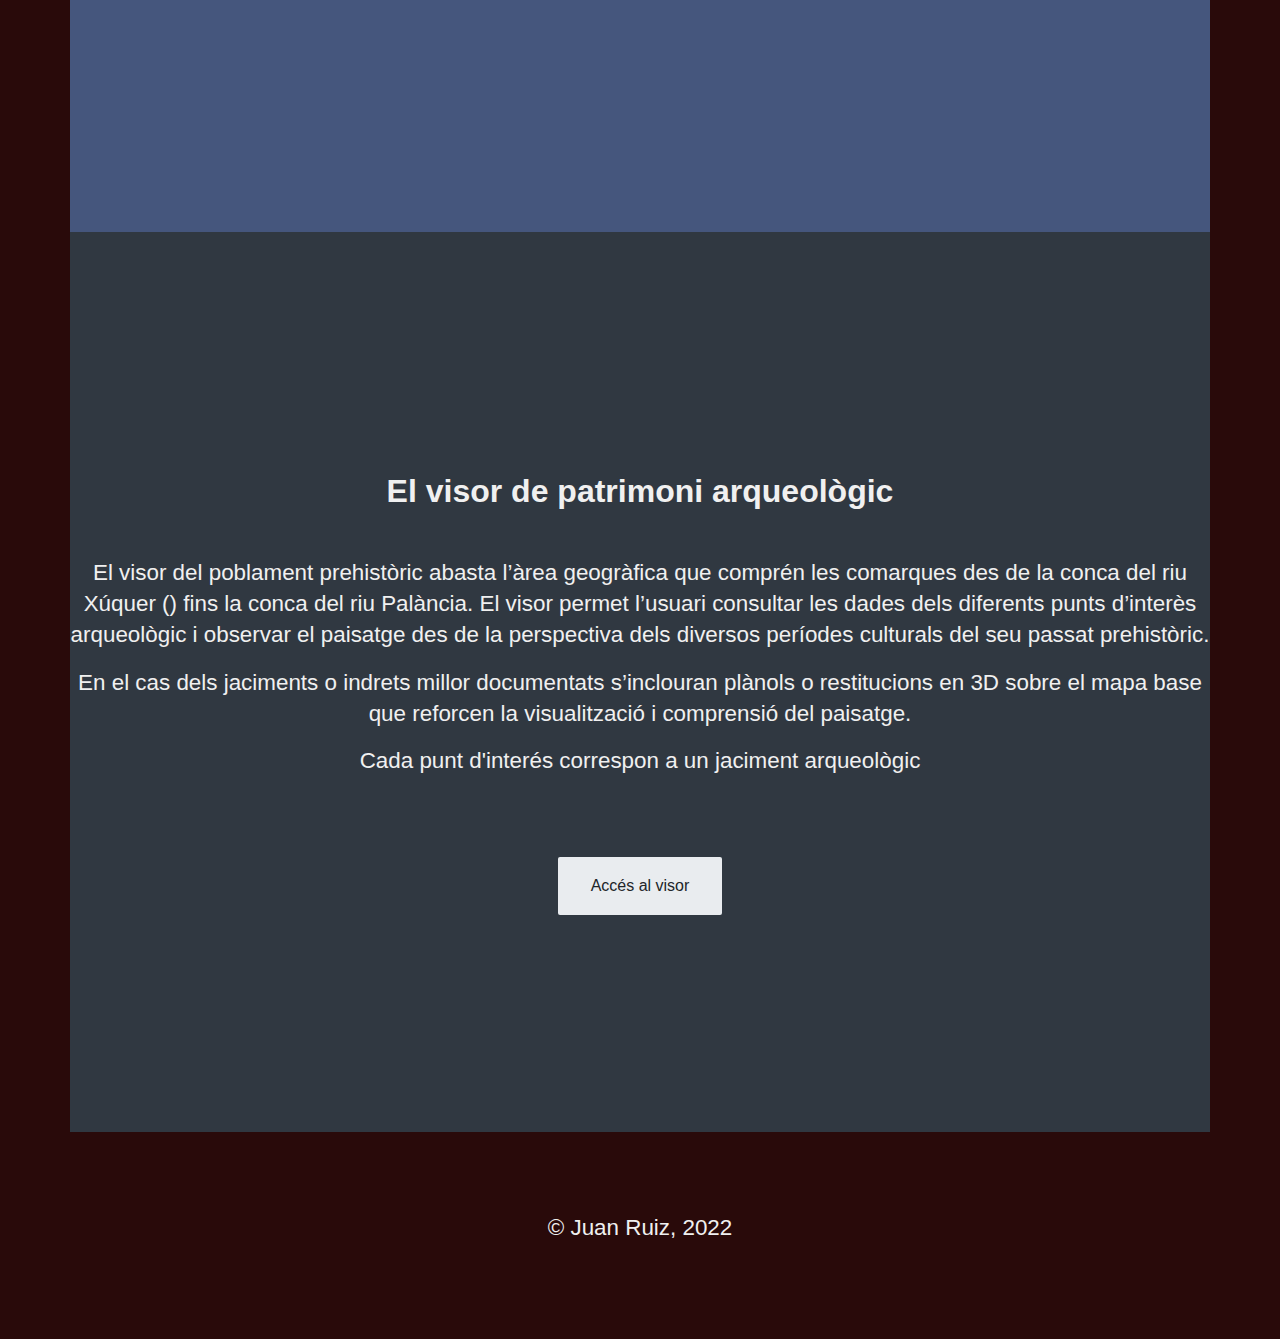
==== commit a2c5b459: "New visor map (visor-map.html) with spefici basemaps only; sites color by cultural period; unified m" ====
--- a/index.html
+++ b/index.html
@@ -28,7 +28,7 @@
       
     <ul class="nav-list">
       <li>
-        <a href="#welcome-section">Benvinguda</a>
+        <a href="#start-section">Inici</a>
       </li>
       <li>
           <a href="#documents">Documentació</a>
@@ -43,8 +43,8 @@
   </nav>
   <!-- NAVBAR END -->
 
-  <!-- 2nd - THE WELCOME SECTION -->
-  <section id="welcome-section" class="welcome-section">
+  <!-- 2nd - THE START SECTION -->
+  <section id="start-section" class="start-section">
     <h1>Bronze i Ferro - El patrimoni proto-històric Valencià</h1>
     <p>Benviguts i benvigudes al visor de patrimoni arqueològic proto-històric de València.</p><br>
     <p>Aquesta proposta neix per dotar d'una dimensió interactiva a aquells estudis que no he pogut desenvolupar fins aquest punt amb anterioritat. De tots els treballs que he realitzat, he escollit un estudi de paisatge realitzat en l’any 2002 sobre l’organització del territori corresponent a les comarques centrals de la província de València durant l’apogeu de la cultura Ibèrica (segles VII al II/I aC). En aquest període, hi ha proves de que el territori va anar dividint-se en diferents petits regnes o estats amb una ciutat central que li donava nom, i una organització territorial complexa i jerarquitzada configurada per un conjunt de nuclis de caire urbà.</p>
@@ -53,7 +53,7 @@
       
       </section>
     
-  <!-- END WELCOME SECTION -->
+  <!-- END START SECTION -->
     
     <!-- 2ND - DOCUMENTATION SECTION -->
     
--- a/css/style.css
+++ b/css/style.css
@@ -3,11 +3,13 @@
     --main-red: #be3144;
     --main-blue: #45567d;
     --main-gray: #303841;
+    --main-reddishblack: #290a0a;
+    --main-darkbrown: #7a1f1f;
 }
 
 body{
     font-family: 'Poppins', sans-serif;
-    background-color: var(--main-gray);
+    background-color: var(--main-reddishblack);
     font-weight: 400;
     line-height: 1.4;
     color: var(--main-white);
@@ -46,7 +48,7 @@
     text-decoration: none;
     color: var(--main-white);
 }
-.welcome-section {
+.start-section {
     padding-top: 2rem;
     display: flex;
     flex-direction: column;
@@ -54,7 +56,7 @@
     align-items: center;
     width: 100%;
     height:100vh;
-    background-color: rgb(10, 1, 1);
+    background-color: var(--main-darkbrown);
 }
 
 h1 {
@@ -121,11 +123,11 @@
     box-shadow: 1px 1px 2px rgb(0,0,0,0.5);
     border-radius: 2px;
 }
-.project-image {
+/*.project-image {
     height: calc(100% -6.8rem);
     width: 100%;
     object-fit: cover;
-}
+} */
 
 img {
     display:block;
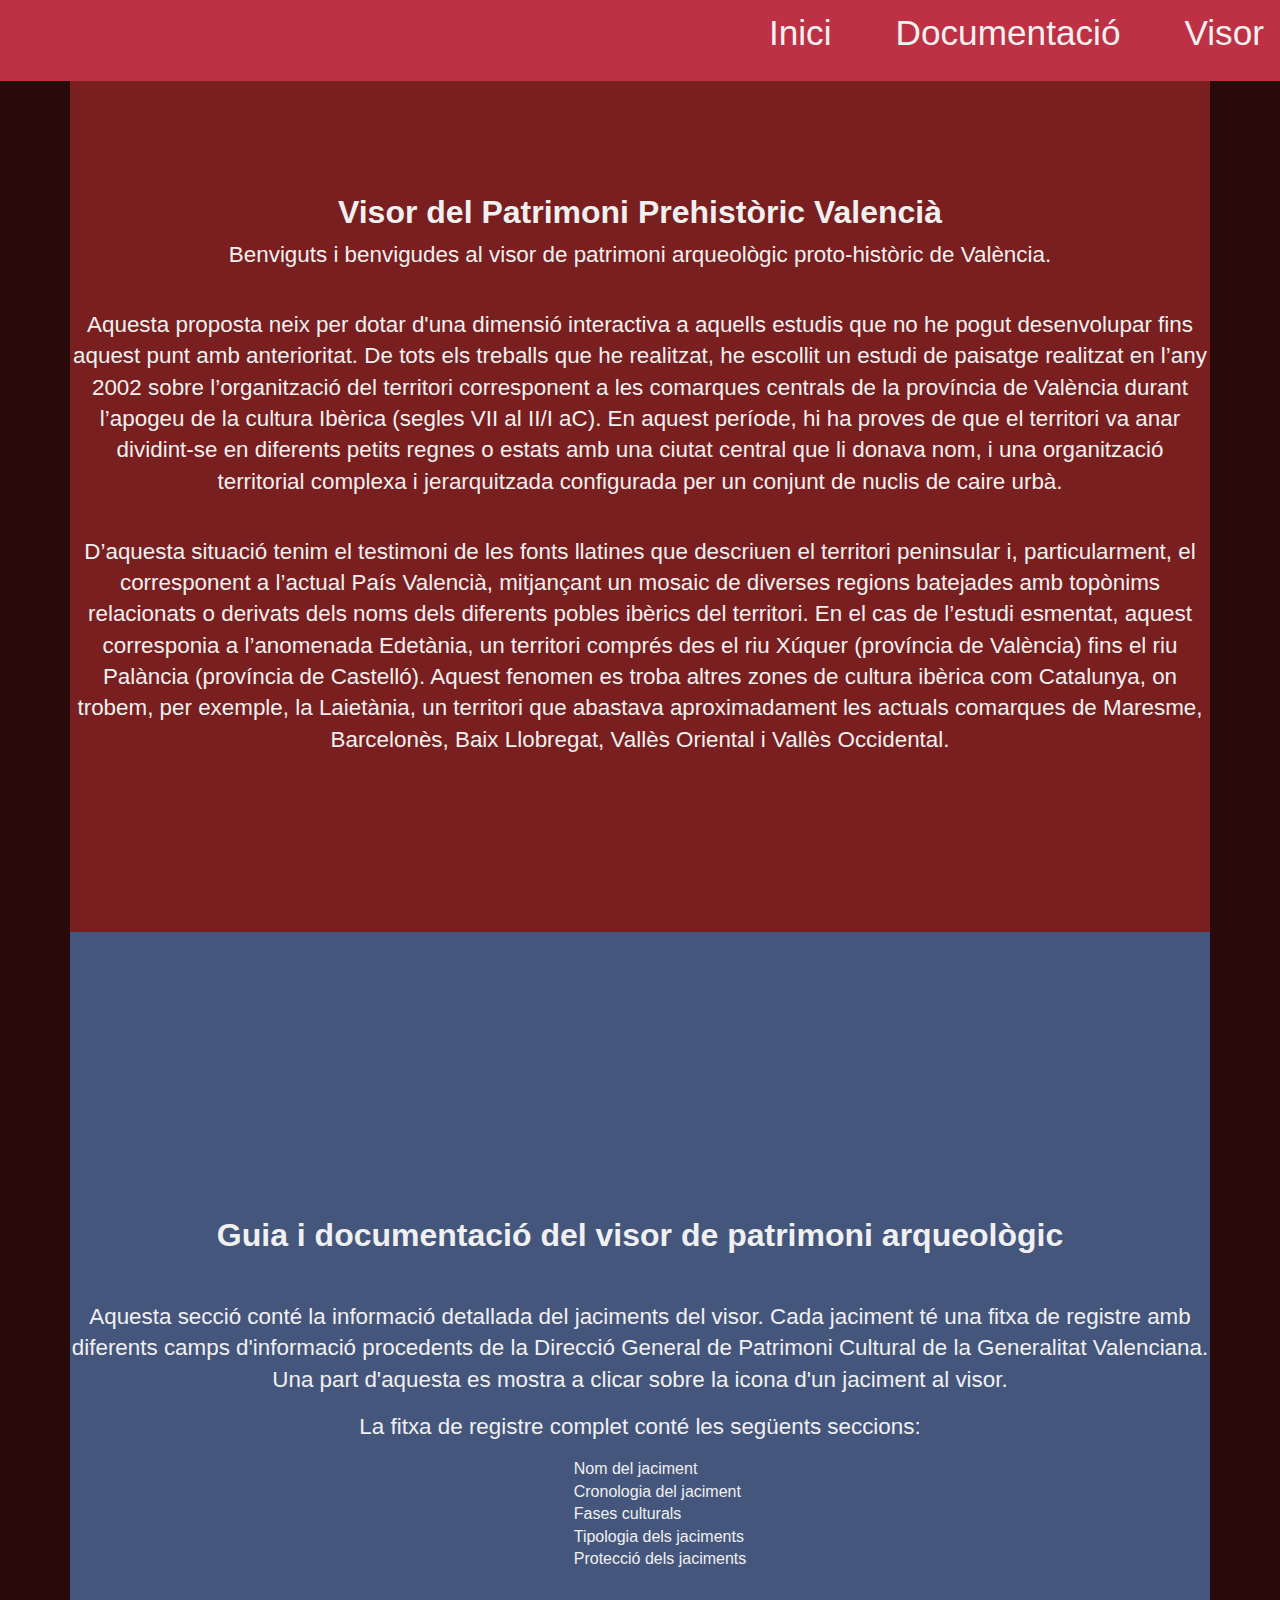
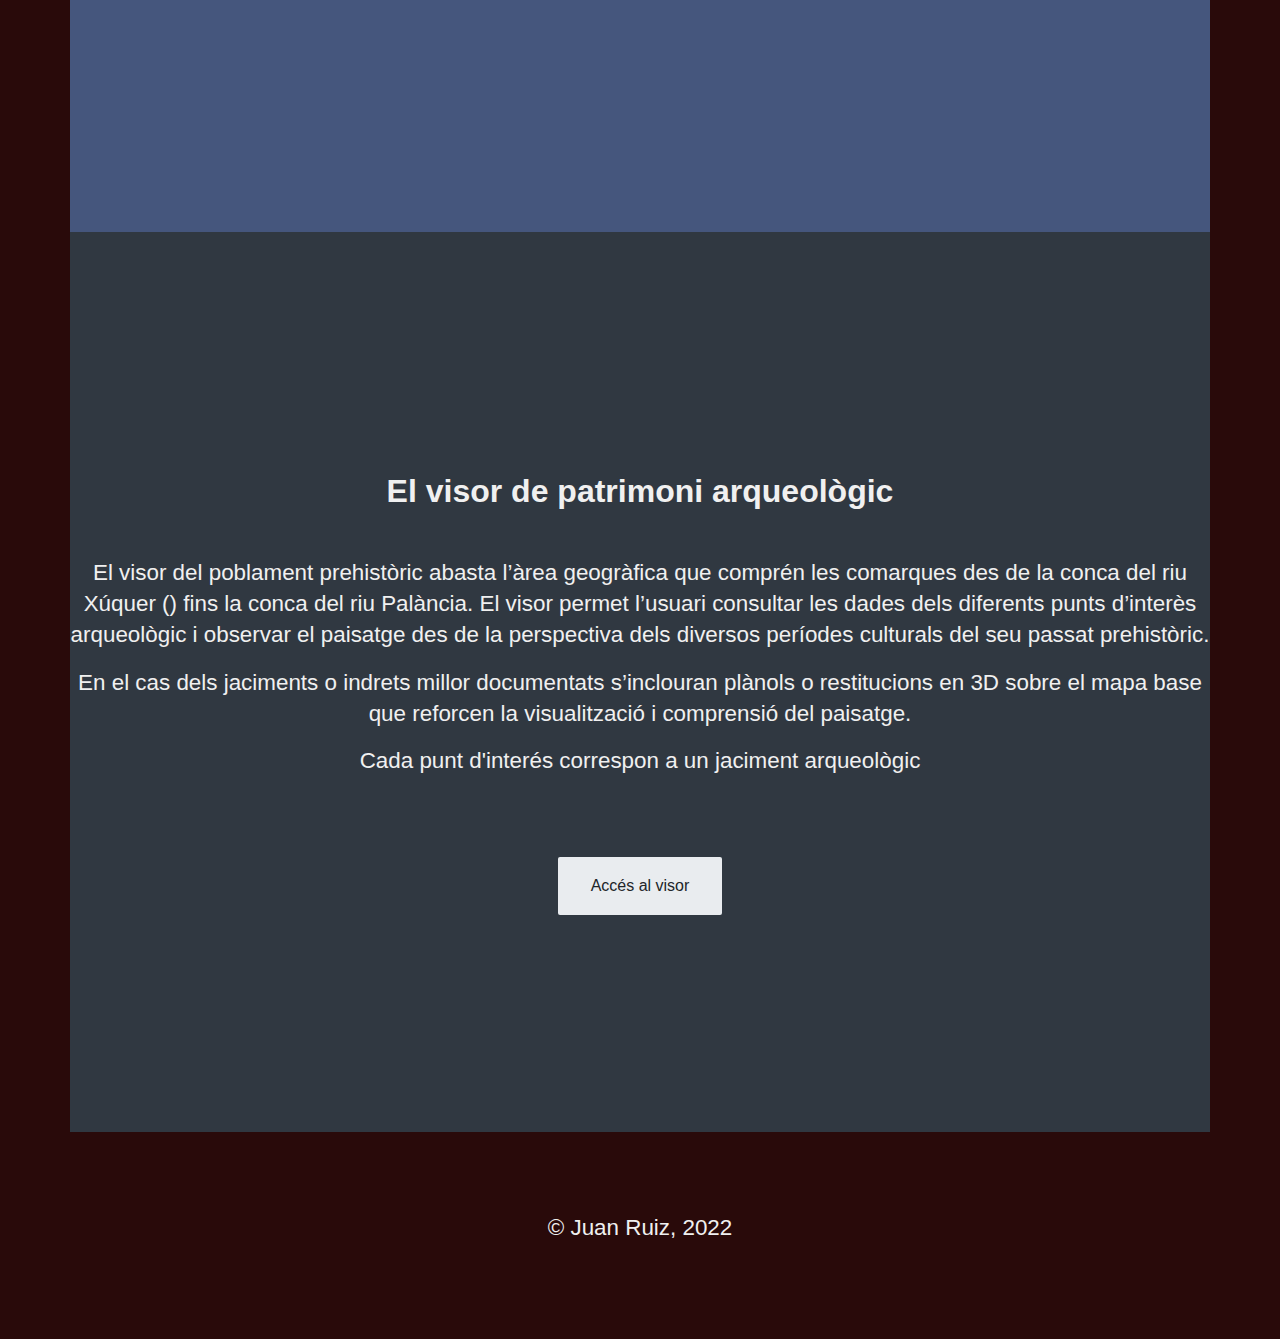
==== commit 7918347e: "Links' corrections" ====
--- a/index.html
+++ b/index.html
@@ -2,7 +2,7 @@
 <html lang="en">
 
 <head>
-  <title>Patrimoni Valencià</title>
+  <title>Visor del Patrimoni Prehistòric Valencià</title>
   <meta charset="UTF-8">
   <meta name="viewport" content="width=device-width, initial-scale=1.0">
   <meta name="author" content="autor"/>
@@ -45,7 +45,7 @@
 
   <!-- 2nd - THE START SECTION -->
   <section id="start-section" class="start-section">
-    <h1>Bronze i Ferro - El patrimoni proto-històric Valencià</h1>
+    <h1>Visor del Patrimoni Prehistòric Valencià</h1>
     <p>Benviguts i benvigudes al visor de patrimoni arqueològic proto-històric de València.</p><br>
     <p>Aquesta proposta neix per dotar d'una dimensió interactiva a aquells estudis que no he pogut desenvolupar fins aquest punt amb anterioritat. De tots els treballs que he realitzat, he escollit un estudi de paisatge realitzat en l’any 2002 sobre l’organització del territori corresponent a les comarques centrals de la província de València durant l’apogeu de la cultura Ibèrica (segles VII al II/I aC). En aquest període, hi ha proves de que el territori va anar dividint-se en diferents petits regnes o estats amb una ciutat central que li donava nom, i una organització territorial complexa i jerarquitzada configurada per un conjunt de nuclis de caire urbà.</p>
     <br>
@@ -81,7 +81,7 @@
     <p>En el cas dels jaciments o indrets millor documentats s’inclouran plànols o restitucions en 3D sobre el mapa base que reforcen la visualització i comprensió del paisatge. </p>
       <p>Cada punt d'interés correspon a un jaciment arqueològic</p>
     <div class="contact-links">
-        <a class="btn breadcrumb" href="leaflet-map.html">Accés al visor</a>
+        <a class="btn breadcrumb" href="visor-map.html">Accés al visor</a>
     </div> 
   </section>
 </div>
